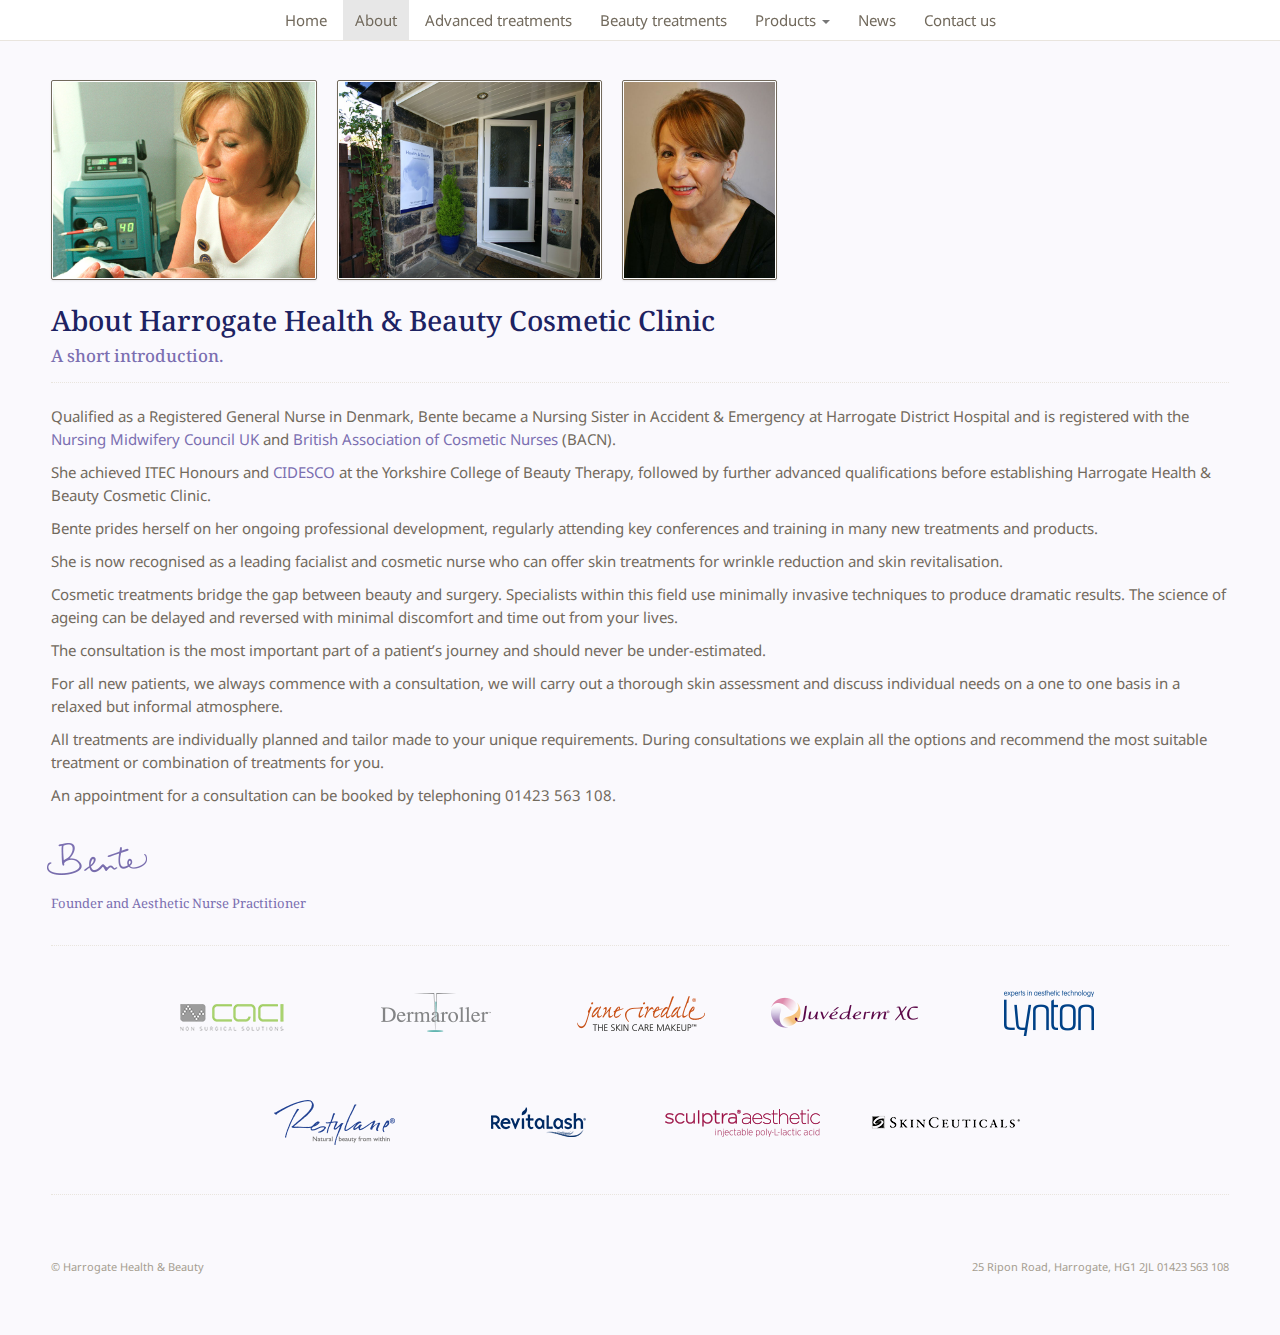
==== page/about/index.html @ 7fdf05d2 "Initial project commit." ====
<!DOCTYPE html>
<html lang="en">
  <head>
    <meta charset="utf-8">
    <meta name="viewport" content="width=device-width, initial-scale=1.0">
    <meta name="description" content="">
    <meta name="author" content="">
    <link rel="shortcut icon" href="../../ico/favicon.png">

    <title>About: Harrogate Health & Beauty</title>

    <!-- Google Fonts import -->
		<link href='http://fonts.googleapis.com/css?family=Noto+Sans:400,700,400italic,700italic|Noto+Serif:400,700,400italic,700italic' rel='stylesheet' type='text/css'>

    <!-- @karstenrowe theme for Harrogate Health & Beauty -->
    <link href="../../css/styles.css" rel="stylesheet">

  </head>

  <body>

    <!-- Fixed navbar -->
    <div class="navbar navbar-default navbar-fixed-top">
      <div class="container">
        <div class="navbar-header">
          <button type="button" class="navbar-toggle" data-toggle="collapse" data-target=".navbar-collapse">
            <span class="icon-bar"></span>
            <span class="icon-bar"></span>
            <span class="icon-bar"></span>
          </button>
        </div>
        <div class="navbar-collapse collapse">
          <ul class="nav navbar-nav navbar-right">
            <li><a href="../../">Home</a></li>
            <li class="active"><a>About</a></li>
            <li><a href="../advanced-treatments/">Advanced treatments</a></li>
            <li><a href="../beauty-treatments/">Beauty treatments</a></li>
            <li class="dropdown">
            	<a class="dropdown-toggle" data-toggle="dropdown">Products <b class="caret"></b></a>
						  <ul class="dropdown-menu" role="menu">
			          <li><a href="../products/#Advanced">Advanced Nutrition Programme</a></li>
			          <li><a href="../products/#Aestheticare">Aestheticare</a></li>
			          <li><a href="../products/#Environ">Environ</a></li>
			          <li><a href="../products/#Gatineau">Gatineau</a></li>
			          <li><a href="../products/#Jan">Jan Marini Skin Research</a></li>
			          <li><a href="../products/#Jane">Jane Iredale Mineral Make-up</a></li>
			          <li><a href="../products/#Medik8">Medik8</a></li>
			          <li><a href="../products/#Revitalash">Revitalash</a></li>
			          <li><a href="../products/#SkinCeuticals">SkinCeuticals</a></li>
			          <li class="divider"></li>
			          <li><a href="../products/">View all products</a></li>
			        </ul>
          	</li>
            <li><a href="../news/">News</a></li>
            <li><a href="../contact-us/">Contact us</a></li>
          </ul>
        </div><!--/.nav-collapse -->
      </div>
    </div>

    <div class="container">

			<div class="row feature-imgs">
				<img class="img-body feature" title="Bente at work." src="../../img/photo/about-02.jpg" >
				<img class="img-body feature" title="Harrogate Health & Beauty entrance." src="../../img/photo/about-03.jpg" >
				<img class="img-body feature" title="Bente profile picture." src="../../img/photo/about-05.jpg" >
			</div>
			<div class="row">
      	<h2 class="pull-out">About Harrogate Health & Beauty Cosmetic Clinic<span>A short introduction.</span></h2>
					<p>Qualified as a Registered General Nurse in Denmark,
Bente became a Nursing Sister in Accident & Emergency at Harrogate District Hospital and is registered with the <a href="http://www.nmc-uk.org/" target="_blank">Nursing Midwifery Council UK</a> and <a href="http://www.cosmeticnurses.org/" target="_blank">British Association of Cosmetic Nurses</a> (BACN).</p>
					<p>She achieved ITEC Honours and <a href="http://www.cidesco.com/" target="_blank">CIDESCO</a> at the Yorkshire College of Beauty Therapy, followed by further advanced qualifications before establishing Harrogate Health & Beauty Cosmetic Clinic.</p>
					<p>Bente prides herself on her ongoing professional development, regularly attending key conferences and training in many new treatments and products.</p>
					<p>She is now recognised as a leading facialist and cosmetic nurse who can offer skin treatments for wrinkle reduction and skin revitalisation.</p>
					<p>Cosmetic treatments bridge the gap between beauty and surgery. Specialists within this field use minimally invasive techniques to produce dramatic results. The science of ageing can be delayed and reversed with minimal discomfort and time out from your lives.</p>
<!-- 	        <p> A specialist in <a href="#">treatment/product name one</a> and <a href="#">treatment/product name two</a>.<p> -->
					<p>The consultation is the most important part of a patient’s journey and should never be under-estimated.</p>
					<p>For all new patients, we always commence with a consultation, we will carry out a thorough skin assessment and discuss individual needs on a one to one basis in a relaxed but informal atmosphere.</p>
					<p>All treatments are individually planned and tailor made to your unique requirements. During consultations we explain all the options and recommend the most suitable treatment or combination of treatments for you.</p>
					<p>An appointment for a consultation can be booked by telephoning 01423 563 108.</p>
					<p class="signature">Bente Rowe</p>
					<p class="cite">Founder and Aesthetic Nurse Practitioner</p>
      </div>

      <div class="row feature-logos">
      	<ul>
	      	<li class="caci"></li>
	      	<li class="dermaroller"></li>
	      	<li class="jane-iredale"></li>
	      	<li class="juvederm"></li>
	      	<li class="lynton"></li>
	      	<li class="restylane"></li>
	      	<li class="revitalash"></li>
	      	<li class="sculptra"></li>
	      	<li class="skin-ceuticals"></li>


      	</ul>
      </div>

      <div class="footer">
      	<div class="footer-info left">© Harrogate Health & Beauty</div>
      	<div class="footer-info right">
      		<span class="contact-detail">25 Ripon Road, Harrogate, HG1 2JL</span>
      		<span class="contact-detail">01423 563 108</span>
      	</div>
      </div>

    </div> <!-- /container -->


    <!-- Bootstrap core JavaScript
    ================================================== -->
    <!-- Placed at the end of the document so the pages load faster -->
    <script src="../../js/jquery.js"></script>
    <script src="../../js/bootstrap.min.js"></script>
  </body>
</html>
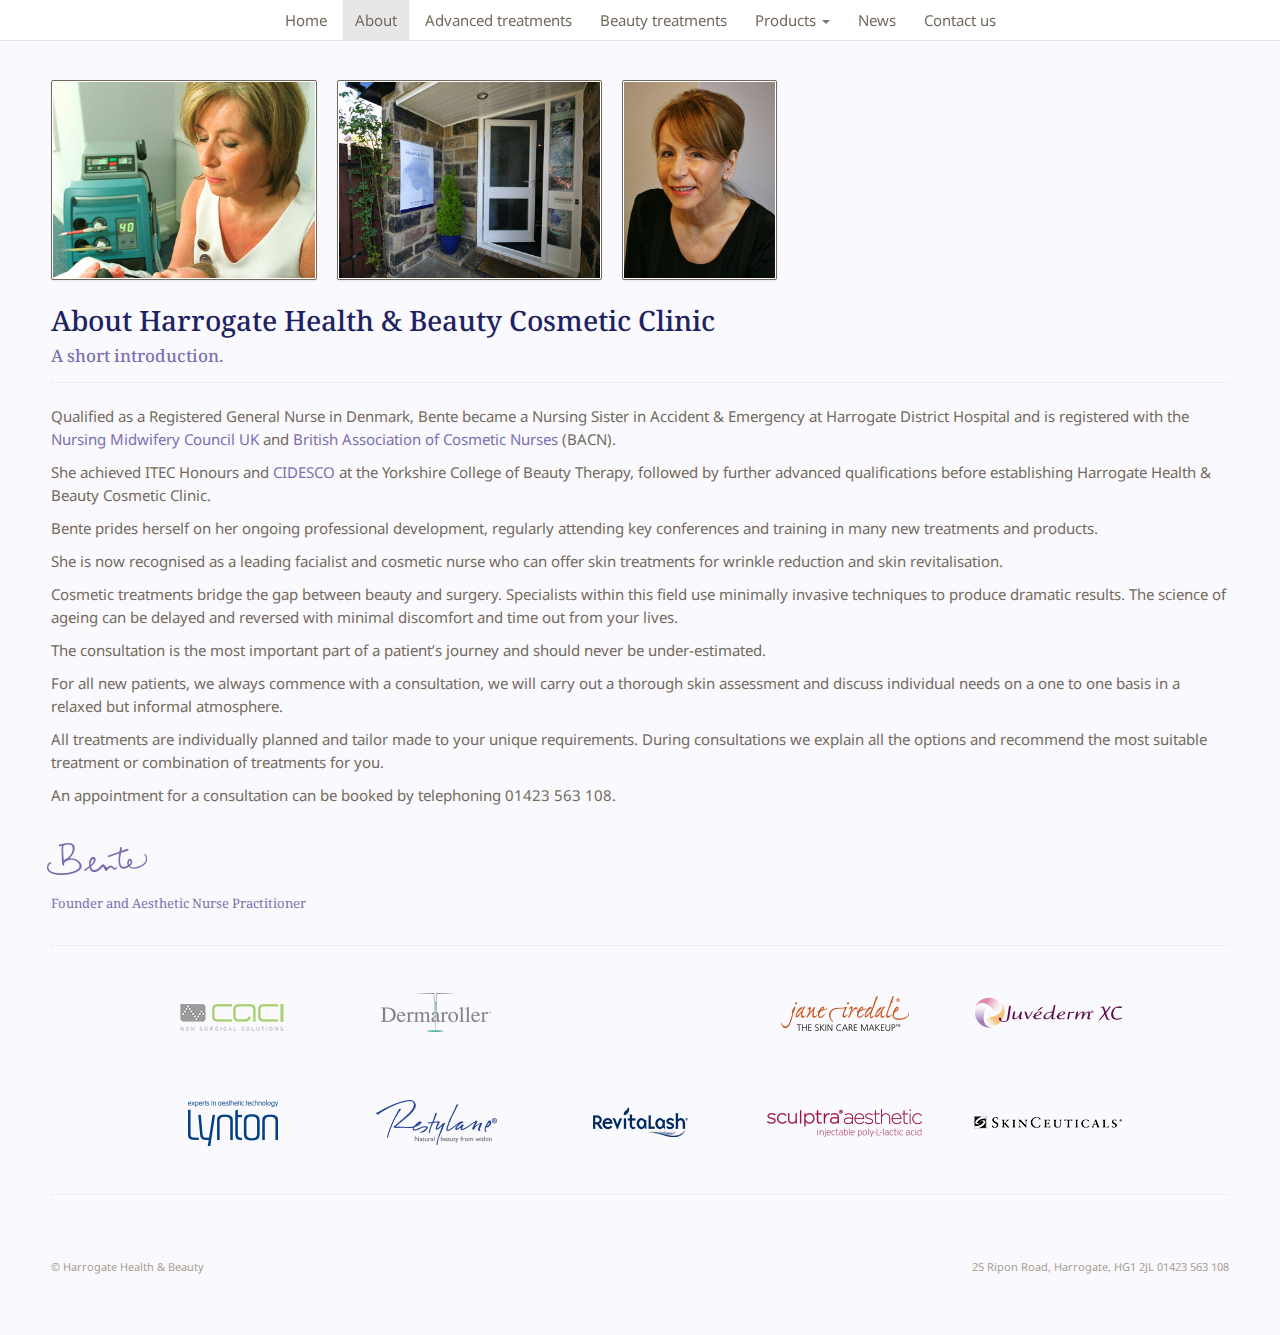
==== commit ef9a963e: "Substantial markup update." ====
--- a/page/about/index.html
+++ b/page/about/index.html
@@ -3,8 +3,8 @@
   <head>
     <meta charset="utf-8">
     <meta name="viewport" content="width=device-width, initial-scale=1.0">
-    <meta name="description" content="">
-    <meta name="author" content="">
+		<link rel="author" href="../../humans.txt">
+    <meta name="description" content="Harrogate Health & Beauty Cosmetic Clinic. A medical cosmetic clinic specialising in advanced aesthetics and beauty treatments.">
     <link rel="shortcut icon" href="../../ico/favicon.png">
 
     <title>About: Harrogate Health & Beauty</title>
@@ -15,6 +15,16 @@
     <!-- @karstenrowe theme for Harrogate Health & Beauty -->
     <link href="../../css/styles.css" rel="stylesheet">
 
+		<!-- Google analytics code -->
+		<script>
+		  (function(i,s,o,g,r,a,m){i['GoogleAnalyticsObject']=r;i[r]=i[r]||function(){
+		  (i[r].q=i[r].q||[]).push(arguments)},i[r].l=1*new Date();a=s.createElement(o),
+		  m=s.getElementsByTagName(o)[0];a.async=1;a.src=g;m.parentNode.insertBefore(a,m)
+		  })(window,document,'script','//www.google-analytics.com/analytics.js','ga');
+
+		  ga('create', 'UA-15109235-11', 'harrogatehealthandbeauty.com');
+		  ga('send', 'pageview');
+		</script>
   </head>
 
   <body>
@@ -42,6 +52,7 @@
 			          <li><a href="../products/#Aestheticare">Aestheticare</a></li>
 			          <li><a href="../products/#Environ">Environ</a></li>
 			          <li><a href="../products/#Gatineau">Gatineau</a></li>
+			          <li><a href="../products/#Heliocare">Heliocare</a></li>
 			          <li><a href="../products/#Jan">Jan Marini Skin Research</a></li>
 			          <li><a href="../products/#Jane">Jane Iredale Mineral Make-up</a></li>
 			          <li><a href="../products/#Medik8">Medik8</a></li>
@@ -86,6 +97,7 @@
       	<ul>
 	      	<li class="caci"></li>
 	      	<li class="dermaroller"></li>
+	      	<li class="heliocare"></li>
 	      	<li class="jane-iredale"></li>
 	      	<li class="juvederm"></li>
 	      	<li class="lynton"></li>
@@ -93,8 +105,6 @@
 	      	<li class="revitalash"></li>
 	      	<li class="sculptra"></li>
 	      	<li class="skin-ceuticals"></li>
-
-
       	</ul>
       </div>
 
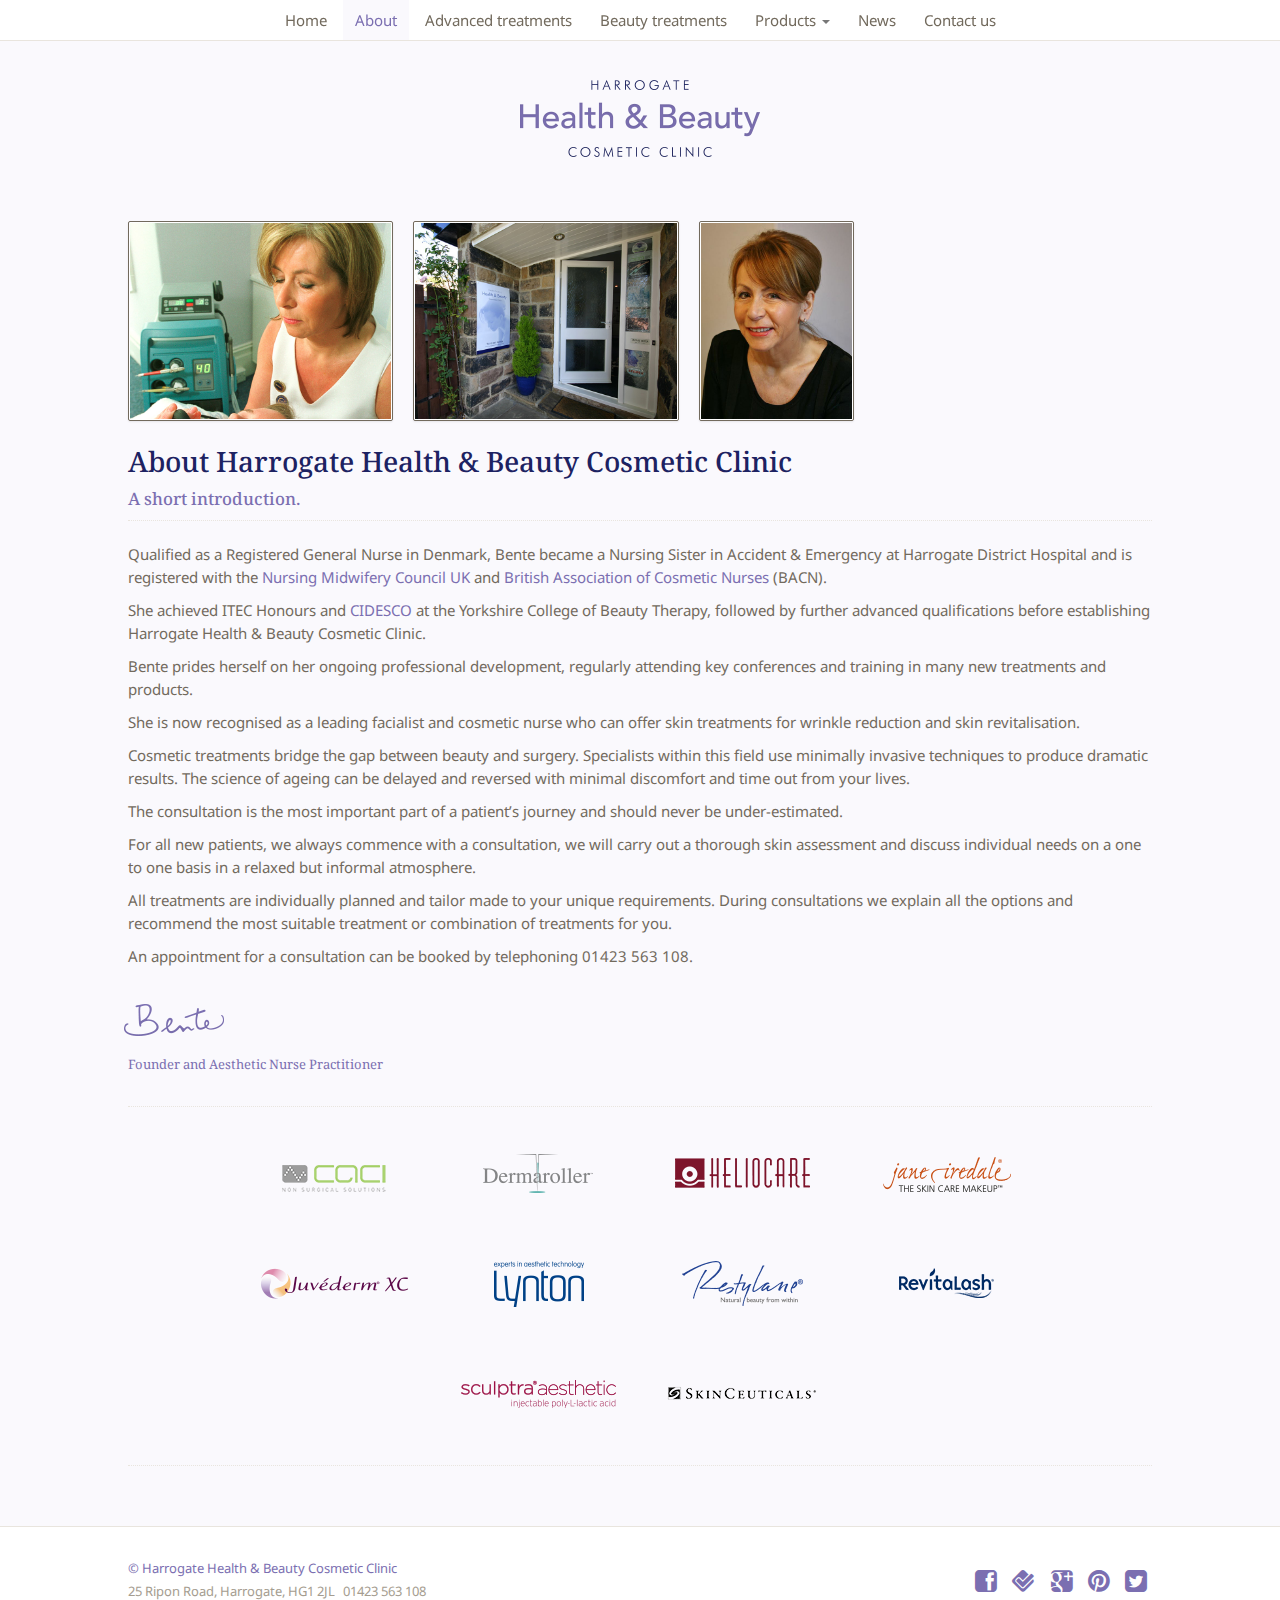
==== commit d6528028: "Add fontawesome, meta keywords, footer markup, update styles." ====
--- a/page/about/index.html
+++ b/page/about/index.html
@@ -5,6 +5,7 @@
     <meta name="viewport" content="width=device-width, initial-scale=1.0">
 		<link rel="author" href="../../humans.txt">
     <meta name="description" content="Harrogate Health & Beauty Cosmetic Clinic. A medical cosmetic clinic specialising in advanced aesthetics and beauty treatments.">
+    <meta name="keywords" content="advanced aesthetics, beauty treatments, botox, dermal fillers, juvederm, hair removal, skin peels, meso injections, anti-ageing treatments">
     <link rel="shortcut icon" href="../../ico/favicon.png">
 
     <title>About: Harrogate Health & Beauty</title>
@@ -14,6 +15,9 @@
 
     <!-- @karstenrowe theme for Harrogate Health & Beauty -->
     <link href="../../css/styles.css" rel="stylesheet">
+
+		<!-- Font Awesome icons -->
+		<link rel="stylesheet" href="../../resource/font-awesome-4.0.3/css/font-awesome.min.css">
 
 		<!-- Google analytics code -->
 		<script>
@@ -71,6 +75,8 @@
 
     <div class="container">
 
+    <h1 class="navbar-brand">Welcome to Harrogate Health & Beauty Cosmetic Clinic. A specialist in Botox, dermal fillers, Juvederm, skin peels, hair removal, anti-ageing treatments and meso injections to help combat the signs of ageing skin.</h1>
+
 			<div class="row feature-imgs">
 				<img class="img-body feature" title="Bente at work." src="../../img/photo/about-02.jpg" >
 				<img class="img-body feature" title="Harrogate Health & Beauty entrance." src="../../img/photo/about-03.jpg" >
@@ -108,16 +114,27 @@
       	</ul>
       </div>
 
-      <div class="footer">
-      	<div class="footer-info left">© Harrogate Health & Beauty</div>
-      	<div class="footer-info right">
-      		<span class="contact-detail">25 Ripon Road, Harrogate, HG1 2JL</span>
-      		<span class="contact-detail">01423 563 108</span>
-      	</div>
-      </div>
-
     </div> <!-- /container -->
 
+    <div class="footer">
+
+			<div class="container">
+	    	<div class="footer-info left">
+	    		<p class="contact-detail">© Harrogate Health & Beauty Cosmetic Clinic</p>
+	    		<span class="contact-detail">25 Ripon Road, Harrogate, HG1 2JL</span>
+	    		<span class="contact-detail">01423 563 108</span>
+	      </div>
+
+	    	<div class="footer-info right">
+				  <a class="icon social" href="https://www.facebook.com/harrogatehealthandbeauty" title="Visit Harrogate Health & Beauty on Facebook." target="_blank"><i class="fa fa-facebook-square fa-lg"></i></a>
+					<a class="icon social" href="http://4sq.com/1eLeWY4" title="Check in at Harrogate Health & Beauty on Foursquare." target="_blank"><i class="fa fa-foursquare fa-lg"></i></a>
+					<a class="icon social" href="https://plus.google.com/110521621430384777172/about" title="Follow Harrogate Health & Beauty on Google+." target="_blank"><i class="fa fa-google-plus-square fa-lg"></i></a>
+					<a class="icon social" href="https://twitter.com/karstenrowe" title="View Harrogate Health & Beauty Pinterest photos." target="_blank"><i class="fa fa-pinterest fa-lg"></i></a>
+					<a class="icon social" href="https://twitter.com/harrogatehb" title="Follow Harrogate Health & Beauty on Twitter." target="_blank"><i class="fa fa-twitter-square fa-lg"></i></a>
+	    	</div>
+    	</div>
+
+		</div>
 
     <!-- Bootstrap core JavaScript
     ================================================== -->
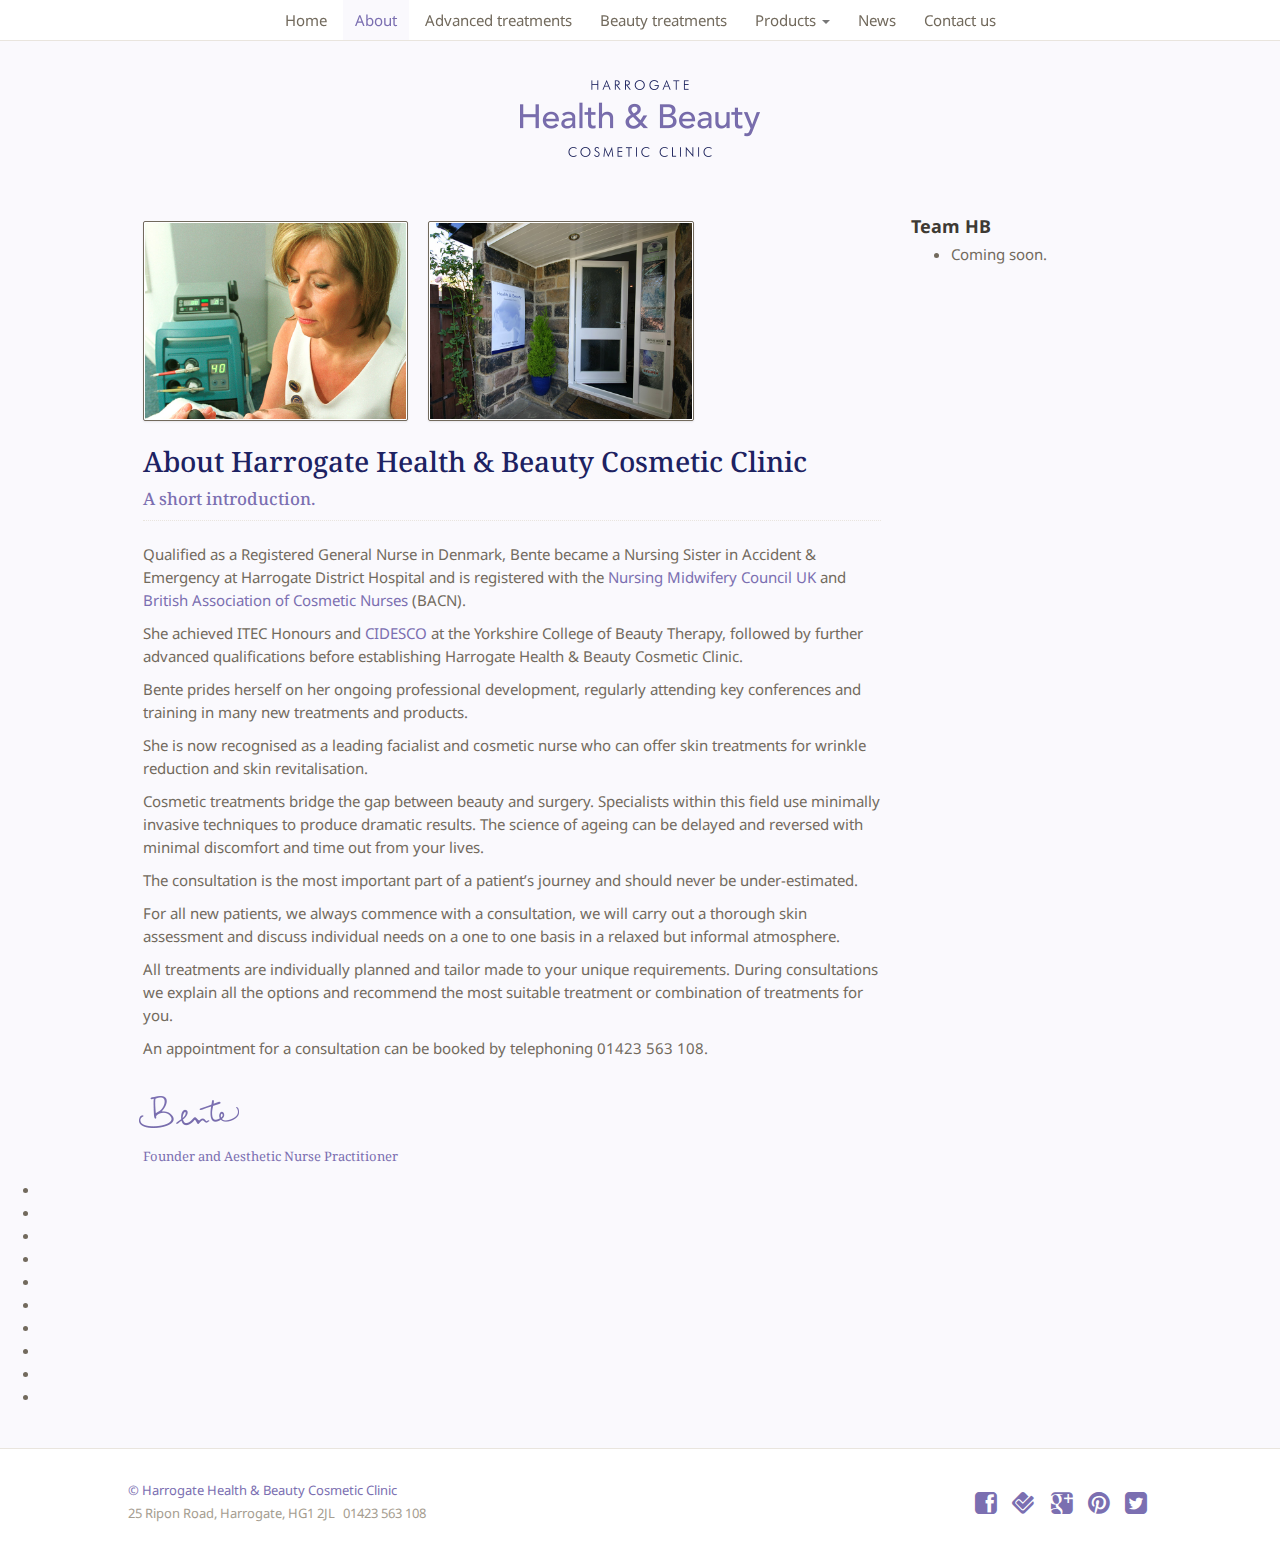
==== commit 35e9ee07: "Rework markup/column setup of pages." ====
--- a/page/about/index.html
+++ b/page/about/index.html
@@ -75,31 +75,41 @@
 
     <div class="container">
 
-    <h1 class="navbar-brand">Welcome to Harrogate Health & Beauty Cosmetic Clinic. A specialist in Botox, dermal fillers, Juvederm, skin peels, hair removal, anti-ageing treatments and meso injections to help combat the signs of ageing skin.</h1>
+	    <h1 class="navbar-brand">Welcome to Harrogate Health & Beauty Cosmetic Clinic. A specialist in Botox, dermal fillers, Juvederm, skin peels, hair removal, anti-ageing treatments and meso injections to help combat the signs of ageing skin.</h1>
 
-			<div class="row feature-imgs">
+			<div class="row feature-imgs col-md-9">
 				<img class="img-body feature" title="Bente at work." src="../../img/photo/about-02.jpg" >
 				<img class="img-body feature" title="Harrogate Health & Beauty entrance." src="../../img/photo/about-03.jpg" >
-				<img class="img-body feature" title="Bente profile picture." src="../../img/photo/about-05.jpg" >
-			</div>
-			<div class="row">
-      	<h2 class="pull-out">About Harrogate Health & Beauty Cosmetic Clinic<span>A short introduction.</span></h2>
-					<p>Qualified as a Registered General Nurse in Denmark,
-Bente became a Nursing Sister in Accident & Emergency at Harrogate District Hospital and is registered with the <a href="http://www.nmc-uk.org/" target="_blank">Nursing Midwifery Council UK</a> and <a href="http://www.cosmeticnurses.org/" target="_blank">British Association of Cosmetic Nurses</a> (BACN).</p>
-					<p>She achieved ITEC Honours and <a href="http://www.cidesco.com/" target="_blank">CIDESCO</a> at the Yorkshire College of Beauty Therapy, followed by further advanced qualifications before establishing Harrogate Health & Beauty Cosmetic Clinic.</p>
-					<p>Bente prides herself on her ongoing professional development, regularly attending key conferences and training in many new treatments and products.</p>
-					<p>She is now recognised as a leading facialist and cosmetic nurse who can offer skin treatments for wrinkle reduction and skin revitalisation.</p>
-					<p>Cosmetic treatments bridge the gap between beauty and surgery. Specialists within this field use minimally invasive techniques to produce dramatic results. The science of ageing can be delayed and reversed with minimal discomfort and time out from your lives.</p>
-<!-- 	        <p> A specialist in <a href="#">treatment/product name one</a> and <a href="#">treatment/product name two</a>.<p> -->
-					<p>The consultation is the most important part of a patient’s journey and should never be under-estimated.</p>
-					<p>For all new patients, we always commence with a consultation, we will carry out a thorough skin assessment and discuss individual needs on a one to one basis in a relaxed but informal atmosphere.</p>
-					<p>All treatments are individually planned and tailor made to your unique requirements. During consultations we explain all the options and recommend the most suitable treatment or combination of treatments for you.</p>
-					<p>An appointment for a consultation can be booked by telephoning 01423 563 108.</p>
-					<p class="signature">Bente Rowe</p>
-					<p class="cite">Founder and Aesthetic Nurse Practitioner</p>
-      </div>
+				<!-- <img class="img-body feature" title="Bente profile picture." src="../../img/photo/about-05.jpg" > -->
+	    	<h2 class="pull-out">About Harrogate Health & Beauty Cosmetic Clinic<span>A short introduction.</span></h2>
+				<p>Qualified as a Registered General Nurse in Denmark,
+	Bente became a Nursing Sister in Accident & Emergency at Harrogate District Hospital and is registered with the <a href="http://www.nmc-uk.org/" target="_blank">Nursing Midwifery Council UK</a> and <a href="http://www.cosmeticnurses.org/" target="_blank">British Association of Cosmetic Nurses</a> (BACN).</p>
+				<p>She achieved ITEC Honours and <a href="http://www.cidesco.com/" target="_blank">CIDESCO</a> at the Yorkshire College of Beauty Therapy, followed by further advanced qualifications before establishing Harrogate Health & Beauty Cosmetic Clinic.</p>
+				<p>Bente prides herself on her ongoing professional development, regularly attending key conferences and training in many new treatments and products.</p>
+				<p>She is now recognised as a leading facialist and cosmetic nurse who can offer skin treatments for wrinkle reduction and skin revitalisation.</p>
+				<p>Cosmetic treatments bridge the gap between beauty and surgery. Specialists within this field use minimally invasive techniques to produce dramatic results. The science of ageing can be delayed and reversed with minimal discomfort and time out from your lives.</p>
+	<!-- 	        <p> A specialist in <a href="#">treatment/product name one</a> and <a href="#">treatment/product name two</a>.<p> -->
+				<p>The consultation is the most important part of a patient’s journey and should never be under-estimated.</p>
+				<p>For all new patients, we always commence with a consultation, we will carry out a thorough skin assessment and discuss individual needs on a one to one basis in a relaxed but informal atmosphere.</p>
+				<p>All treatments are individually planned and tailor made to your unique requirements. During consultations we explain all the options and recommend the most suitable treatment or combination of treatments for you.</p>
+				<p>An appointment for a consultation can be booked by telephoning 01423 563 108.</p>
+				<p class="signature">Bente Rowe</p>
+				<p class="cite">Founder and Aesthetic Nurse Practitioner</p>
+	    </div>
 
-      <div class="row feature-logos">
+	    <div class="col-md-3">
+		    <h4>Team HB</h4>
+		    <ul>
+			    <li>Coming soon.</li>
+		    </ul>
+	    </div>
+
+
+
+
+    </div> <!-- /container -->
+
+      <div class="feature-logos">
       	<ul>
 	      	<li class="caci"></li>
 	      	<li class="dermaroller"></li>
@@ -113,8 +123,6 @@
 	      	<li class="skin-ceuticals"></li>
       	</ul>
       </div>
-
-    </div> <!-- /container -->
 
     <div class="footer">
 
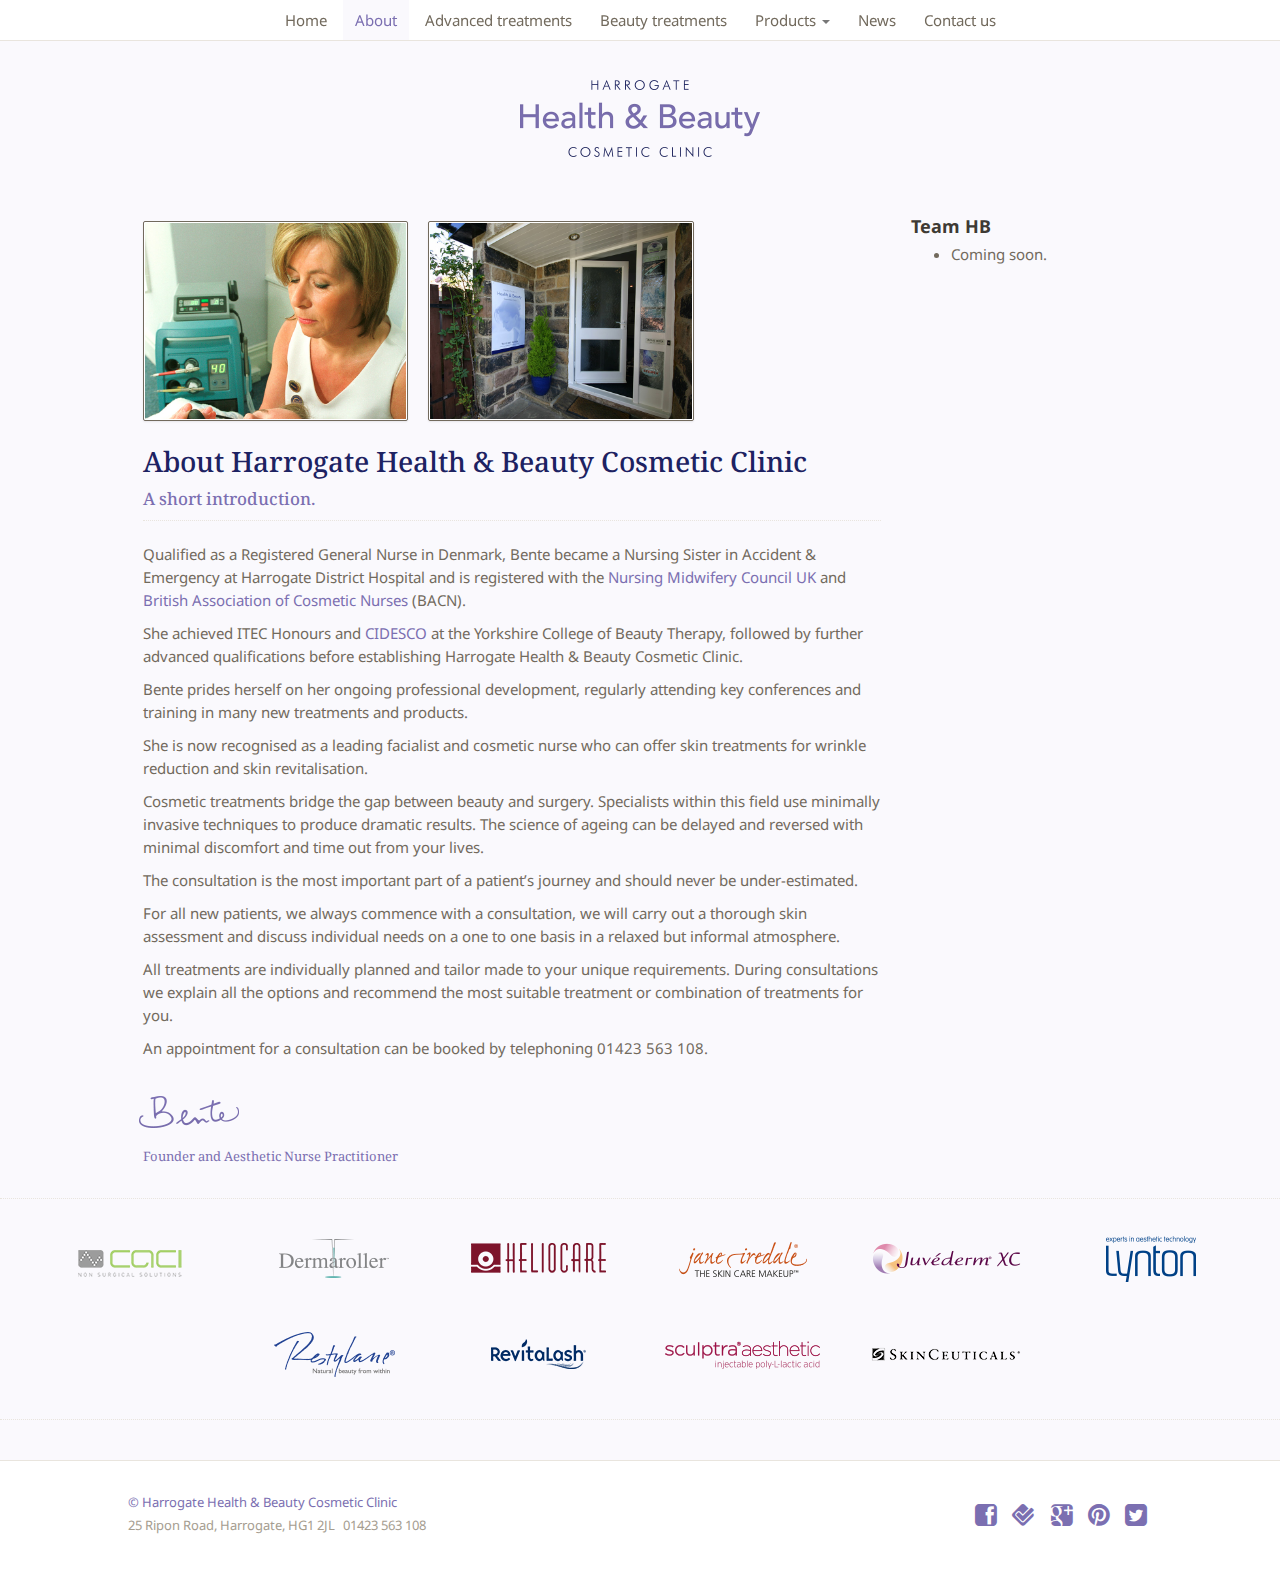
==== commit b380b475: "Improve SEO" ====
--- a/page/about/index.html
+++ b/page/about/index.html
@@ -5,7 +5,7 @@
     <meta name="viewport" content="width=device-width, initial-scale=1.0">
 		<link rel="author" href="../../humans.txt">
     <meta name="description" content="Harrogate Health & Beauty Cosmetic Clinic. A medical cosmetic clinic specialising in advanced aesthetics and beauty treatments.">
-    <meta name="keywords" content="advanced aesthetics, beauty treatments, botox, dermal fillers, juvederm, hair removal, skin peels, meso injections, anti-ageing treatments">
+    <meta name="keywords" content="advanced aesthetics, beauty treatments, botox, dermal fillers, juvederm, hair removal, skin peels, meso injections, anti-ageing treatments, Harrogate, North Yorkshire, Yorkshire">
     <link rel="shortcut icon" href="../../ico/favicon.png">
 
     <title>About: Harrogate Health & Beauty</title>
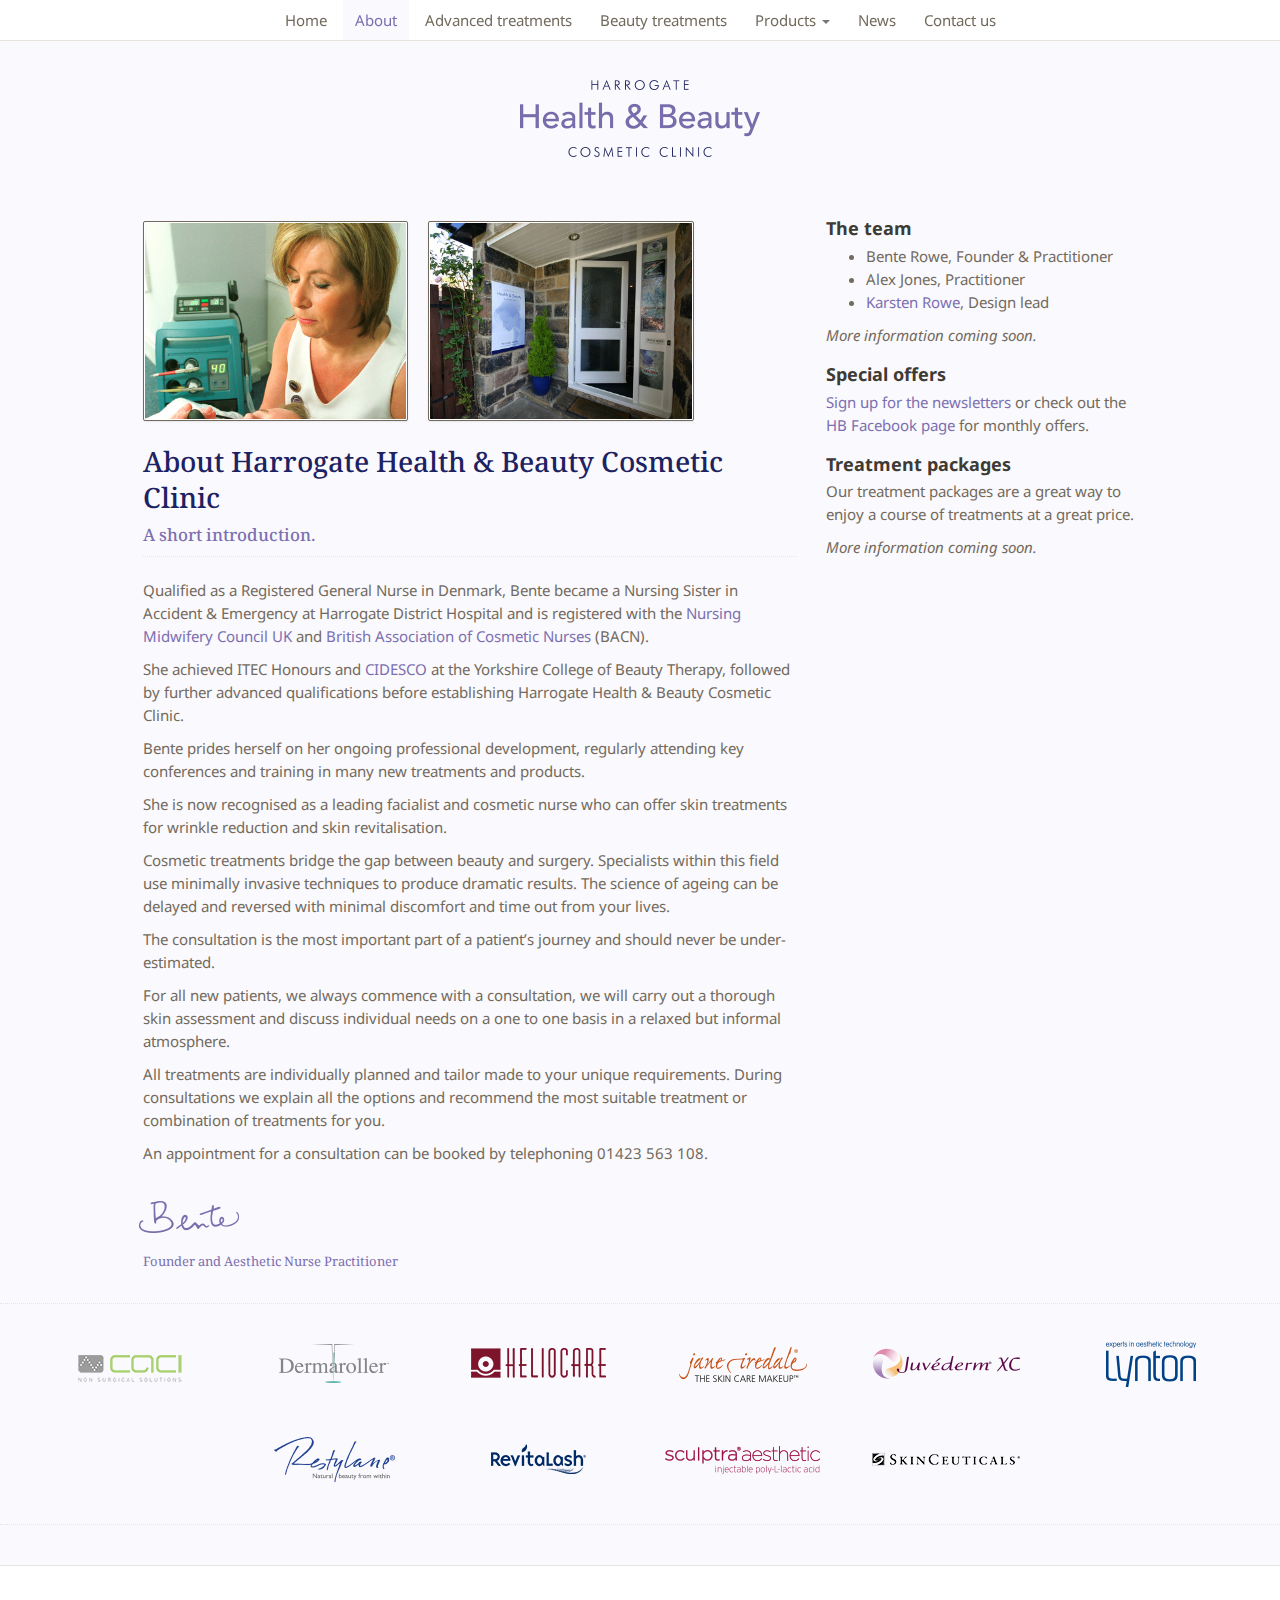
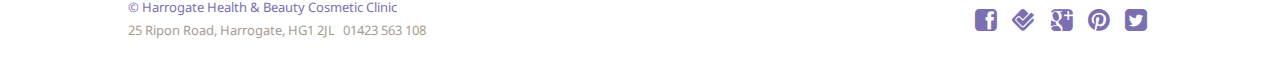
==== commit f4eecf95: "Improve about page content." ====
--- a/page/about/index.html
+++ b/page/about/index.html
@@ -27,6 +27,7 @@
 		  })(window,document,'script','//www.google-analytics.com/analytics.js','ga');
 
 		  ga('create', 'UA-15109235-11', 'harrogatehealthandbeauty.com');
+		  ga('require', 'displayfeatures');
 		  ga('send', 'pageview');
 		</script>
   </head>
@@ -77,10 +78,10 @@
 
 	    <h1 class="navbar-brand">Welcome to Harrogate Health & Beauty Cosmetic Clinic. A specialist in Botox, dermal fillers, Juvederm, skin peels, hair removal, anti-ageing treatments and meso injections to help combat the signs of ageing skin.</h1>
 
-			<div class="row feature-imgs col-md-9">
+			<div class="row feature-imgs col-md-8">
 				<img class="img-body feature" title="Bente at work." src="../../img/photo/about-02.jpg" >
 				<img class="img-body feature" title="Harrogate Health & Beauty entrance." src="../../img/photo/about-03.jpg" >
-				<!-- <img class="img-body feature" title="Bente profile picture." src="../../img/photo/about-05.jpg" > -->
+<!-- 				<img class="img-body feature" title="Bente profile picture." src="../../img/photo/about-05.jpg" > -->
 	    	<h2 class="pull-out">About Harrogate Health & Beauty Cosmetic Clinic<span>A short introduction.</span></h2>
 				<p>Qualified as a Registered General Nurse in Denmark,
 	Bente became a Nursing Sister in Accident & Emergency at Harrogate District Hospital and is registered with the <a href="http://www.nmc-uk.org/" target="_blank">Nursing Midwifery Council UK</a> and <a href="http://www.cosmeticnurses.org/" target="_blank">British Association of Cosmetic Nurses</a> (BACN).</p>
@@ -97,11 +98,19 @@
 				<p class="cite">Founder and Aesthetic Nurse Practitioner</p>
 	    </div>
 
-	    <div class="col-md-3">
-		    <h4>Team HB</h4>
-		    <ul>
-			    <li>Coming soon.</li>
-		    </ul>
+	    <div class="col-md-4">
+		    <h4>The team</h4>
+	    	<ul>
+		    	<li>Bente Rowe, Founder & Practitioner</li>
+		    	<li>Alex Jones, Practitioner</li>
+		    	<li><a href="http://karstenrowe.com/" title="Visit Karsten Rowe's website." target="_blank">Karsten Rowe</a>, Design lead</li>
+	    	</ul>
+		    <em>More information coming soon.</em>
+		    <h4>Special offers</h4>
+				<p><a href="../news/" title="Sign up for the newsletter">Sign up for the newsletters</a> or check out the <a href="https://www.facebook.com/harrogatehealthandbeauty" title="Visit Harrogate Health & Beauty on Facebook.">HB Facebook page</a> for monthly offers.</p>
+		    <h4>Treatment packages</h4>
+		    <p>Our treatment packages are a great way to enjoy a course of treatments at a great price.</p>
+		    <em>More information coming soon.</em>
 	    </div>
 
 
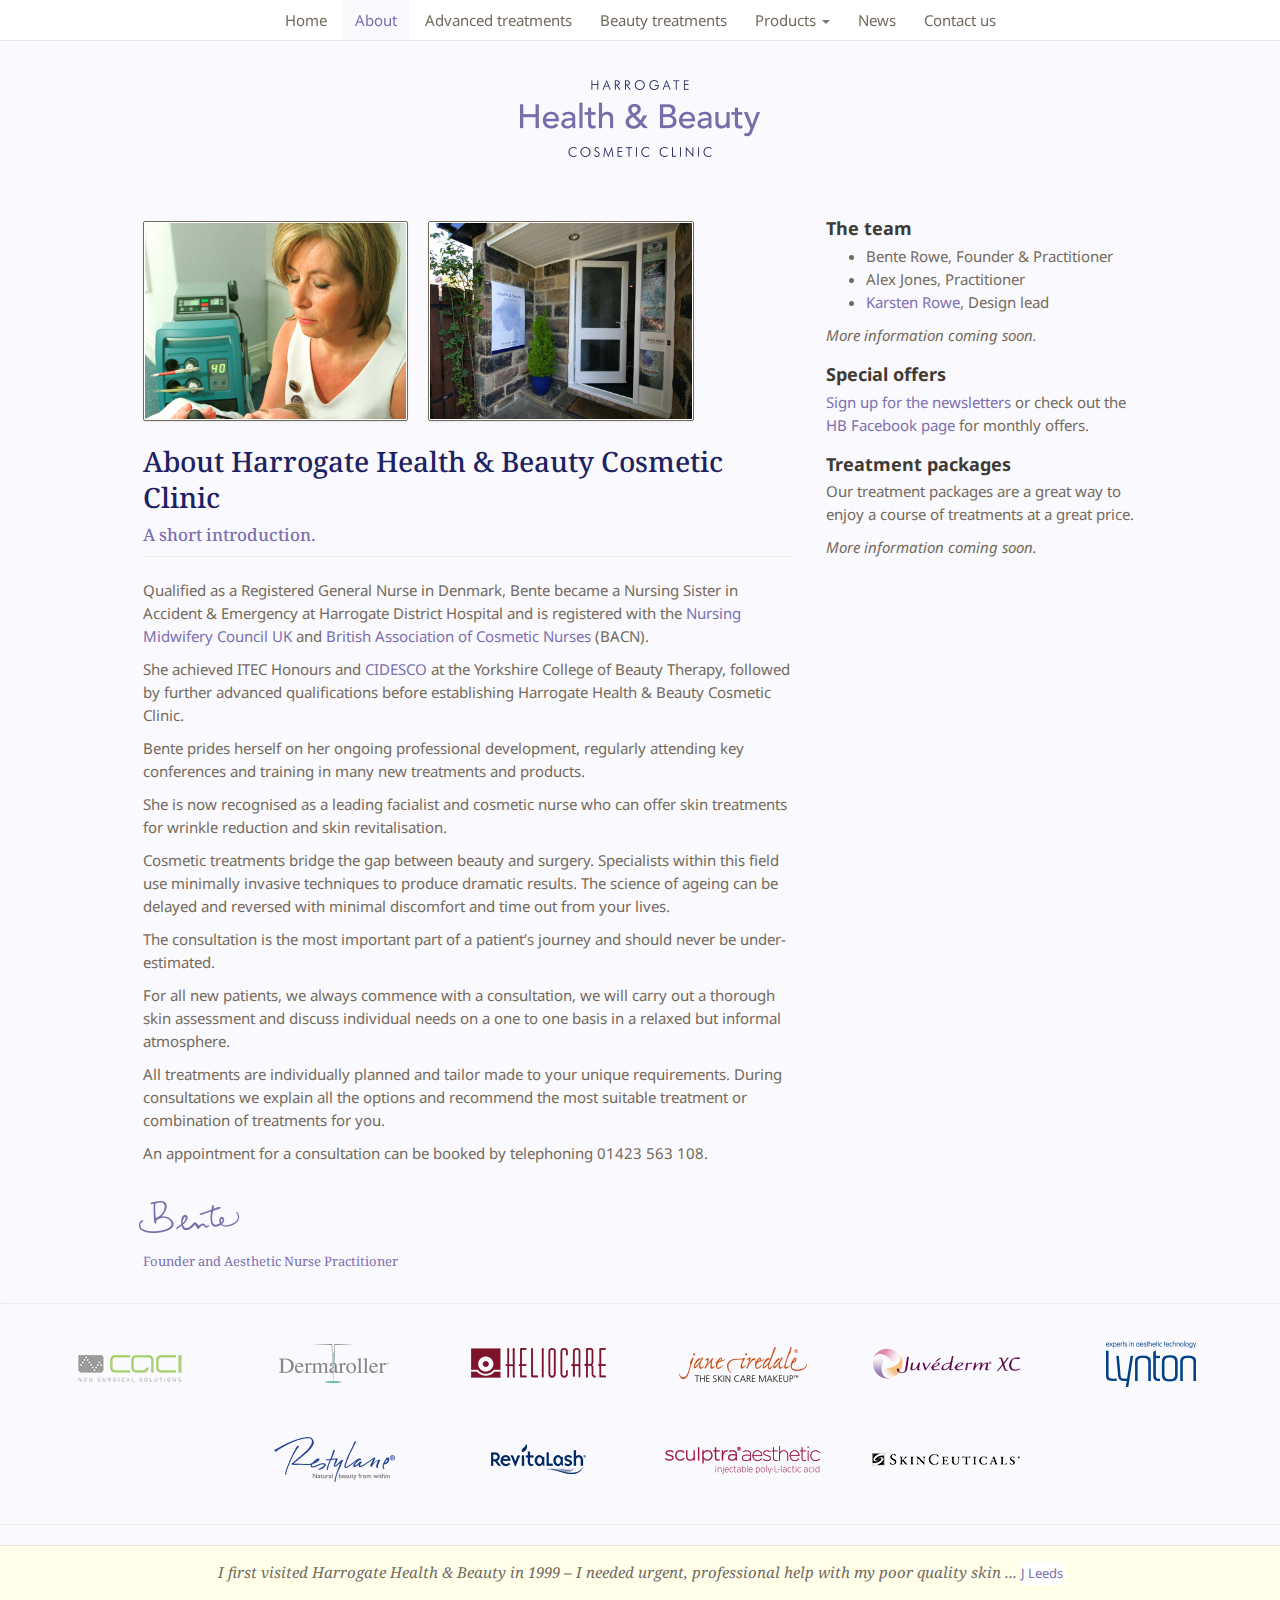
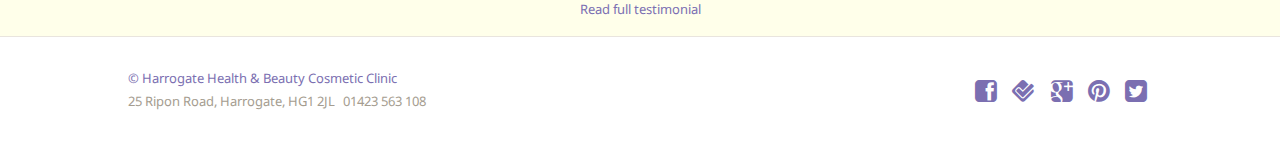
==== commit b3caf9dd: "Add client testimonials" ====
--- a/page/about/index.html
+++ b/page/about/index.html
@@ -118,20 +118,53 @@
 
     </div> <!-- /container -->
 
-      <div class="feature-logos">
-      	<ul>
-	      	<li class="caci"></li>
-	      	<li class="dermaroller"></li>
-	      	<li class="heliocare"></li>
-	      	<li class="jane-iredale"></li>
-	      	<li class="juvederm"></li>
-	      	<li class="lynton"></li>
-	      	<li class="restylane"></li>
-	      	<li class="revitalash"></li>
-	      	<li class="sculptra"></li>
-	      	<li class="skin-ceuticals"></li>
-      	</ul>
-      </div>
+    <div class="feature-logos">
+    	<ul>
+      	<li class="caci"></li>
+      	<li class="dermaroller"></li>
+      	<li class="heliocare"></li>
+      	<li class="jane-iredale"></li>
+      	<li class="juvederm"></li>
+      	<li class="lynton"></li>
+      	<li class="restylane"></li>
+      	<li class="revitalash"></li>
+      	<li class="sculptra"></li>
+      	<li class="skin-ceuticals"></li>
+    	</ul>
+    </div>
+
+		<div class="testimonial">
+			<div class="container">
+
+				<blockquote>I first visited Harrogate Health & Beauty in 1999 – I needed urgent, professional help with my poor quality skin ... <cite>J Leeds</cite></blockquote>
+
+				<!-- Button trigger modal -->
+				<a href="#" data-toggle="modal" data-target="#myModal">
+				  Read full testimonial
+				</a>
+
+				<!-- Modal -->
+				<div class="modal fade" id="myModal" tabindex="-1" role="dialog" aria-labelledby="myModalLabel" aria-hidden="true">
+				  <div class="modal-dialog">
+				    <div class="modal-content">
+				      <div class="modal-header">
+				        <button type="button" class="close" data-dismiss="modal" aria-hidden="true">&times;</button>
+				        <h4 class="modal-title" id="myModalLabel">J Leeds testimonial</h4>
+				      </div>
+				      <div class="modal-body">
+				        <p>When I first visited Harrogate Health & Beauty in 1999 (15 years ago?) – I needed urgent, professional help with my poor quality skin.</p>
+				        <p>I've never looked back. Bente is a total professional in her field – proficient, dedicated, discreet, tailoring each treatment to the individual.</p>
+				        <p>Constantly striving and learning so she can offer cutting edge and innovative treatments.</p>
+				        <p>The result – fabulous skin. I truly believe that my skin looks better today than all those years ago when I was lucky enough to meet Bente.</p>
+				        <p>I receive compliments on how well I look. Exactly the result I was looking for – naturally glowing, healthy skin with minimal make up.</p>
+				        <p></p>
+				      </div>
+				    </div>
+				  </div>
+				</div>
+
+			</div>
+		</div>
 
     <div class="footer">
 
